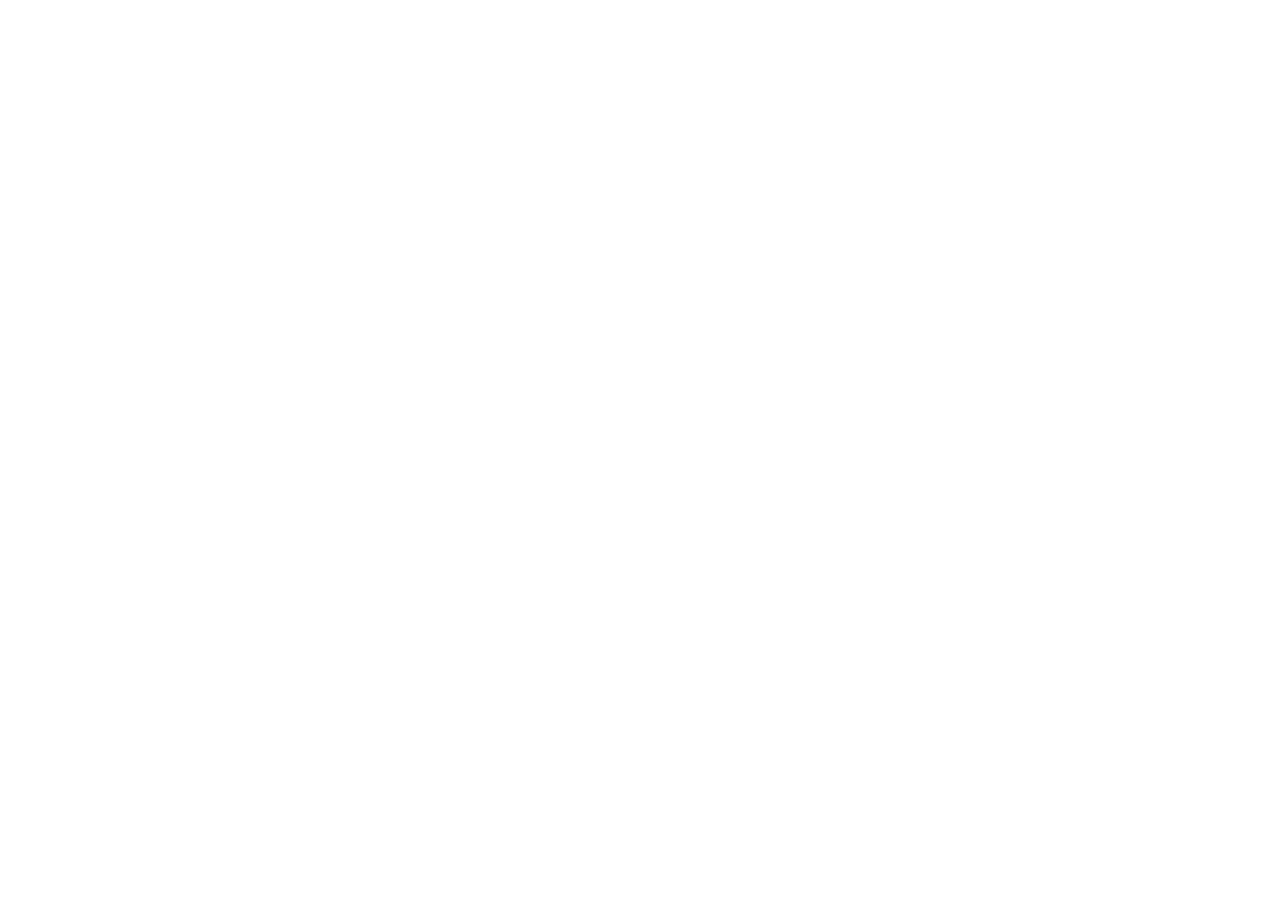
==== auth/index.html @ fa3ce417 "Add files via upload" ====
<!doctype html><html lang="en"><head><meta charset="utf-8"/><link rel="icon" href="/favicon.ico"/><meta name="viewport" content="width=device-width,initial-scale=1"/><link rel="apple-touch-icon" href="/logo192.png"/><link rel="manifest" href="/manifest.json"/><title>Authenticate Window</title><link href="/static/css/main.b11ff500.chunk.css" rel="stylesheet"></head><body><div id="root"></div><script>!function(e){function t(t){for(var n,l,a=t[0],f=t[1],i=t[2],c=0,s=[];c<a.length;c++)l=a[c],Object.prototype.hasOwnProperty.call(o,l)&&o[l]&&s.push(o[l][0]),o[l]=0;for(n in f)Object.prototype.hasOwnProperty.call(f,n)&&(e[n]=f[n]);for(p&&p(t);s.length;)s.shift()();return u.push.apply(u,i||[]),r()}function r(){for(var e,t=0;t<u.length;t++){for(var r=u[t],n=!0,a=1;a<r.length;a++){var f=r[a];0!==o[f]&&(n=!1)}n&&(u.splice(t--,1),e=l(l.s=r[0]))}return e}var n={},o={1:0},u=[];function l(t){if(n[t])return n[t].exports;var r=n[t]={i:t,l:!1,exports:{}};return e[t].call(r.exports,r,r.exports,l),r.l=!0,r.exports}l.m=e,l.c=n,l.d=function(e,t,r){l.o(e,t)||Object.defineProperty(e,t,{enumerable:!0,get:r})},l.r=function(e){"undefined"!=typeof Symbol&&Symbol.toStringTag&&Object.defineProperty(e,Symbol.toStringTag,{value:"Module"}),Object.defineProperty(e,"__esModule",{value:!0})},l.t=function(e,t){if(1&t&&(e=l(e)),8&t)return e;if(4&t&&"object"==typeof e&&e&&e.__esModule)return e;var r=Object.create(null);if(l.r(r),Object.defineProperty(r,"default",{enumerable:!0,value:e}),2&t&&"string"!=typeof e)for(var n in e)l.d(r,n,function(t){return e[t]}.bind(null,n));return r},l.n=function(e){var t=e&&e.__esModule?function(){return e.default}:function(){return e};return l.d(t,"a",t),t},l.o=function(e,t){return Object.prototype.hasOwnProperty.call(e,t)},l.p="/";var a=this.webpackJsonpauth=this.webpackJsonpauth||[],f=a.push.bind(a);a.push=t,a=a.slice();for(var i=0;i<a.length;i++)t(a[i]);var p=f;r()}([])</script><script src="/static/js/2.bc5398c9.chunk.js"></script><script src="/static/js/main.e35ca0e8.chunk.js"></script></body></html>
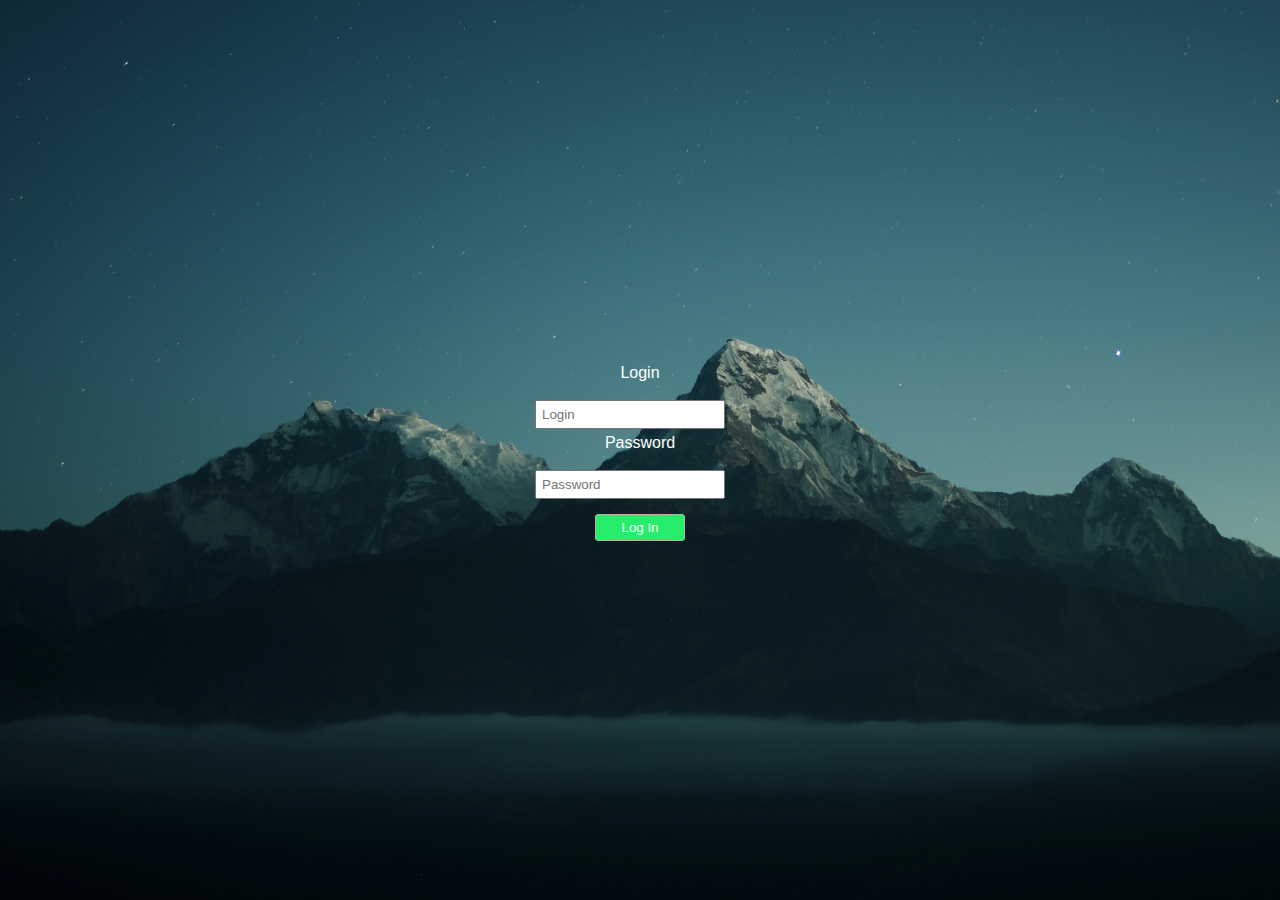
==== commit 127cd80d: "Add files via upload" ====
--- a/auth/index.html
+++ b/auth/index.html
@@ -1 +1 @@
-<!doctype html><html lang="en"><head><meta charset="utf-8"/><link rel="icon" href="/favicon.ico"/><meta name="viewport" content="width=device-width,initial-scale=1"/><link rel="apple-touch-icon" href="/logo192.png"/><link rel="manifest" href="/manifest.json"/><title>Authenticate Window</title><link href="/static/css/main.b11ff500.chunk.css" rel="stylesheet"></head><body><div id="root"></div><script>!function(e){function t(t){for(var n,l,a=t[0],f=t[1],i=t[2],c=0,s=[];c<a.length;c++)l=a[c],Object.prototype.hasOwnProperty.call(o,l)&&o[l]&&s.push(o[l][0]),o[l]=0;for(n in f)Object.prototype.hasOwnProperty.call(f,n)&&(e[n]=f[n]);for(p&&p(t);s.length;)s.shift()();return u.push.apply(u,i||[]),r()}function r(){for(var e,t=0;t<u.length;t++){for(var r=u[t],n=!0,a=1;a<r.length;a++){var f=r[a];0!==o[f]&&(n=!1)}n&&(u.splice(t--,1),e=l(l.s=r[0]))}return e}var n={},o={1:0},u=[];function l(t){if(n[t])return n[t].exports;var r=n[t]={i:t,l:!1,exports:{}};return e[t].call(r.exports,r,r.exports,l),r.l=!0,r.exports}l.m=e,l.c=n,l.d=function(e,t,r){l.o(e,t)||Object.defineProperty(e,t,{enumerable:!0,get:r})},l.r=function(e){"undefined"!=typeof Symbol&&Symbol.toStringTag&&Object.defineProperty(e,Symbol.toStringTag,{value:"Module"}),Object.defineProperty(e,"__esModule",{value:!0})},l.t=function(e,t){if(1&t&&(e=l(e)),8&t)return e;if(4&t&&"object"==typeof e&&e&&e.__esModule)return e;var r=Object.create(null);if(l.r(r),Object.defineProperty(r,"default",{enumerable:!0,value:e}),2&t&&"string"!=typeof e)for(var n in e)l.d(r,n,function(t){return e[t]}.bind(null,n));return r},l.n=function(e){var t=e&&e.__esModule?function(){return e.default}:function(){return e};return l.d(t,"a",t),t},l.o=function(e,t){return Object.prototype.hasOwnProperty.call(e,t)},l.p="/";var a=this.webpackJsonpauth=this.webpackJsonpauth||[],f=a.push.bind(a);a.push=t,a=a.slice();for(var i=0;i<a.length;i++)t(a[i]);var p=f;r()}([])</script><script src="/static/js/2.bc5398c9.chunk.js"></script><script src="/static/js/main.e35ca0e8.chunk.js"></script></body></html>+<!doctype html><html lang="en"><head><meta charset="utf-8"/><link rel="icon" href="/auth/favicon.ico"/><meta name="viewport" content="width=device-width,initial-scale=1"/><link rel="apple-touch-icon" href="/auth/logo192.png"/><link rel="manifest" href="/auth/manifest.json"/><title>Authenticate Window</title><link href="/auth/static/css/main.1366e115.chunk.css" rel="stylesheet"></head><body><div id="root"></div><script>!function(e){function t(t){for(var n,a,l=t[0],f=t[1],i=t[2],c=0,s=[];c<l.length;c++)a=l[c],Object.prototype.hasOwnProperty.call(o,a)&&o[a]&&s.push(o[a][0]),o[a]=0;for(n in f)Object.prototype.hasOwnProperty.call(f,n)&&(e[n]=f[n]);for(p&&p(t);s.length;)s.shift()();return u.push.apply(u,i||[]),r()}function r(){for(var e,t=0;t<u.length;t++){for(var r=u[t],n=!0,l=1;l<r.length;l++){var f=r[l];0!==o[f]&&(n=!1)}n&&(u.splice(t--,1),e=a(a.s=r[0]))}return e}var n={},o={1:0},u=[];function a(t){if(n[t])return n[t].exports;var r=n[t]={i:t,l:!1,exports:{}};return e[t].call(r.exports,r,r.exports,a),r.l=!0,r.exports}a.m=e,a.c=n,a.d=function(e,t,r){a.o(e,t)||Object.defineProperty(e,t,{enumerable:!0,get:r})},a.r=function(e){"undefined"!=typeof Symbol&&Symbol.toStringTag&&Object.defineProperty(e,Symbol.toStringTag,{value:"Module"}),Object.defineProperty(e,"__esModule",{value:!0})},a.t=function(e,t){if(1&t&&(e=a(e)),8&t)return e;if(4&t&&"object"==typeof e&&e&&e.__esModule)return e;var r=Object.create(null);if(a.r(r),Object.defineProperty(r,"default",{enumerable:!0,value:e}),2&t&&"string"!=typeof e)for(var n in e)a.d(r,n,function(t){return e[t]}.bind(null,n));return r},a.n=function(e){var t=e&&e.__esModule?function(){return e.default}:function(){return e};return a.d(t,"a",t),t},a.o=function(e,t){return Object.prototype.hasOwnProperty.call(e,t)},a.p="/auth/";var l=this.webpackJsonpauth=this.webpackJsonpauth||[],f=l.push.bind(l);l.push=t,l=l.slice();for(var i=0;i<l.length;i++)t(l[i]);var p=f;r()}([])</script><script src="/auth/static/js/2.8c0fea51.chunk.js"></script><script src="/auth/static/js/main.83ca54ab.chunk.js"></script></body></html>--- a/auth/static/css/main.1366e115.chunk.css
+++ b/auth/static/css/main.1366e115.chunk.css
@@ -0,0 +1,2 @@
+body,html{height:100%}body{margin:0;font-family:-apple-system,BlinkMacSystemFont,"Segoe UI","Roboto","Oxygen","Ubuntu","Cantarell","Fira Sans","Droid Sans","Helvetica Neue",sans-serif;-webkit-font-smoothing:antialiased;-moz-osx-font-smoothing:grayscale;background:url(/auth/static/media/pic.597566c6.jpg) no-repeat 50%;background-size:cover}#root{height:100%}code{font-family:source-code-pro,Menlo,Monaco,Consolas,"Courier New",monospace}
+/*# sourceMappingURL=main.1366e115.chunk.css.map */